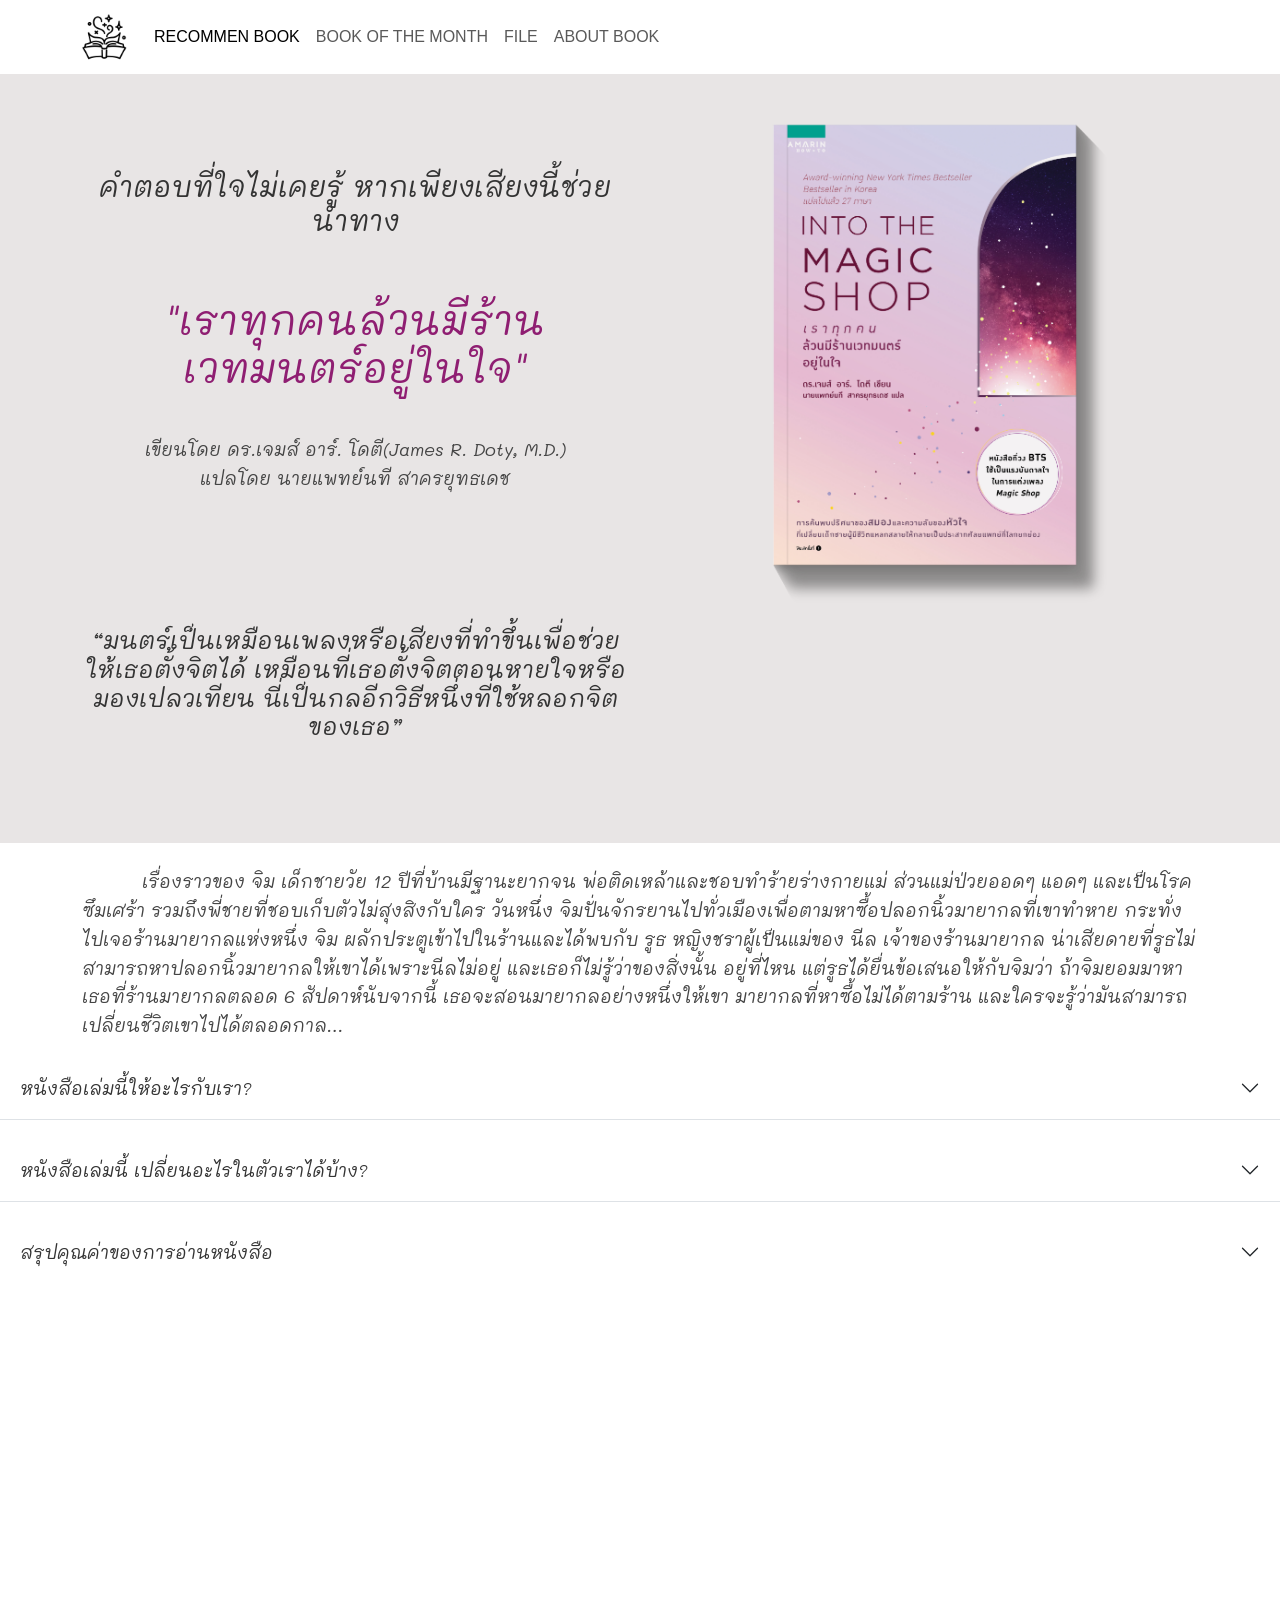
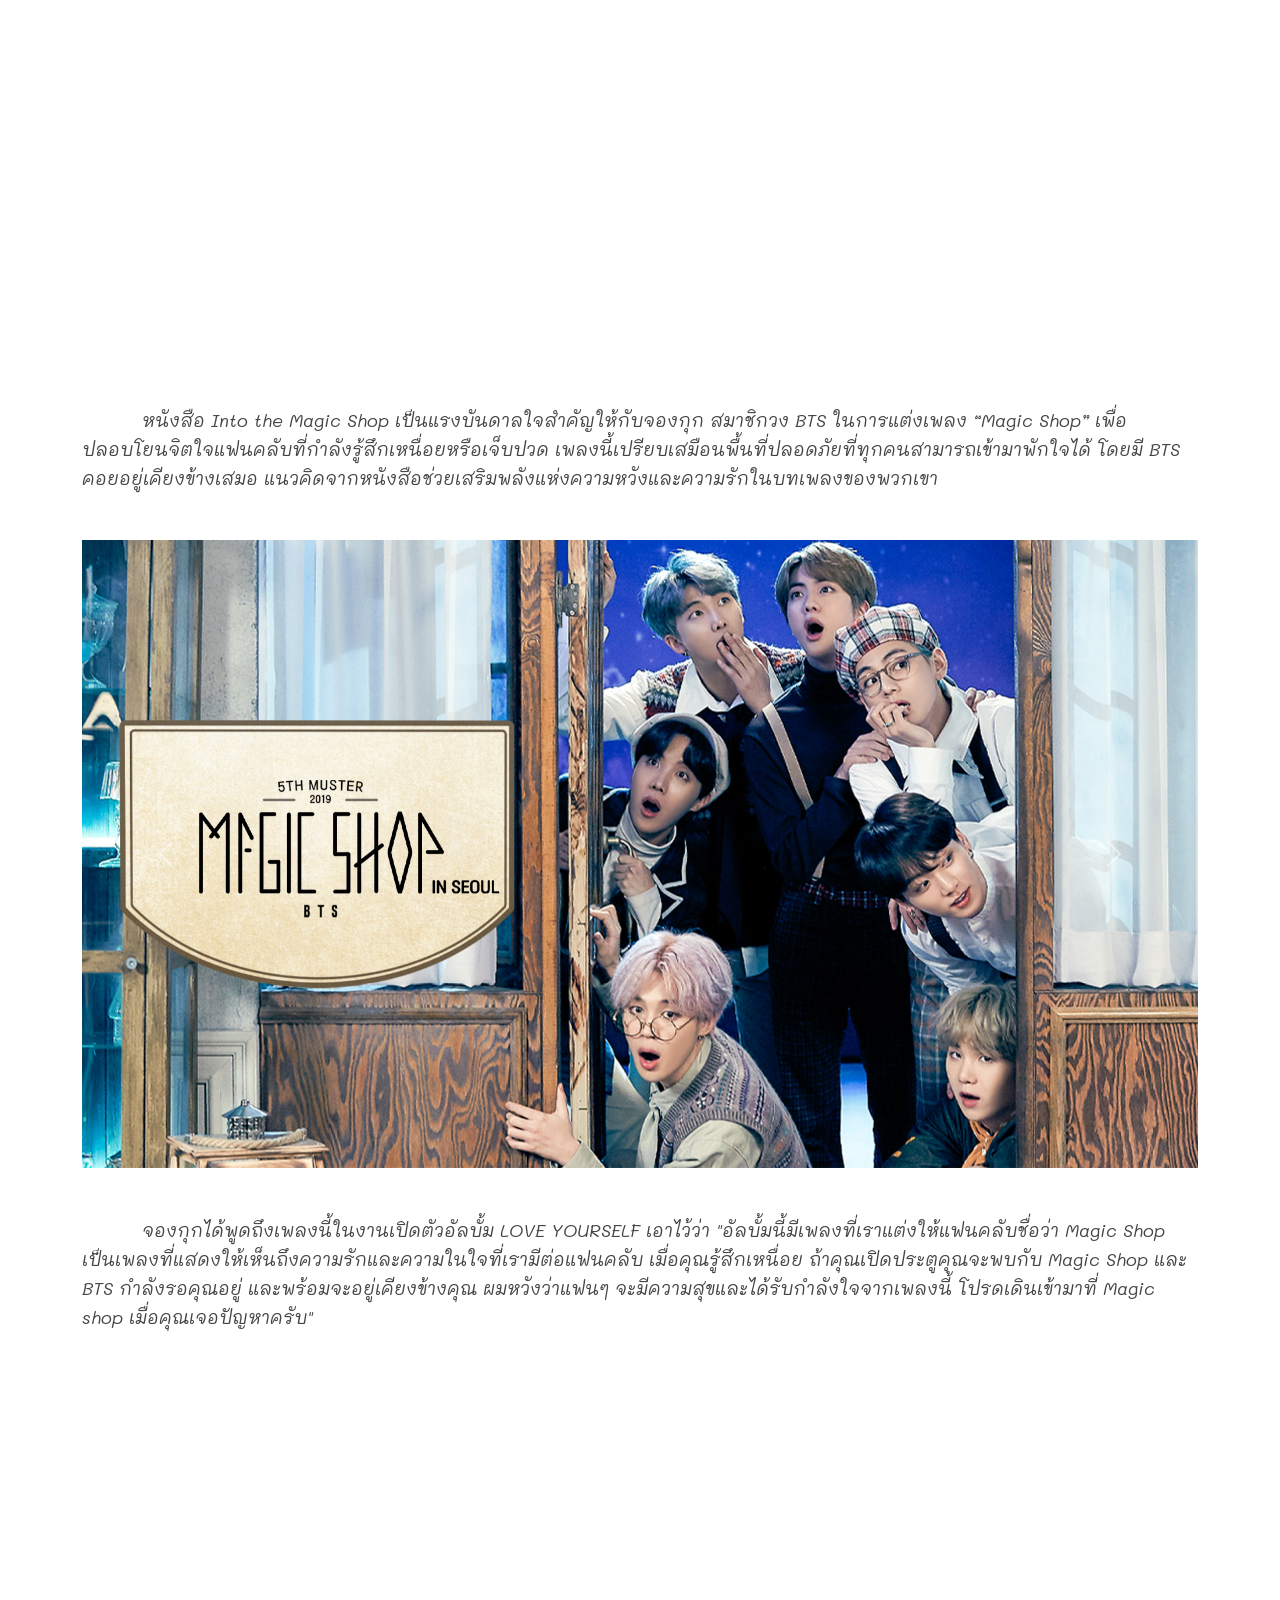
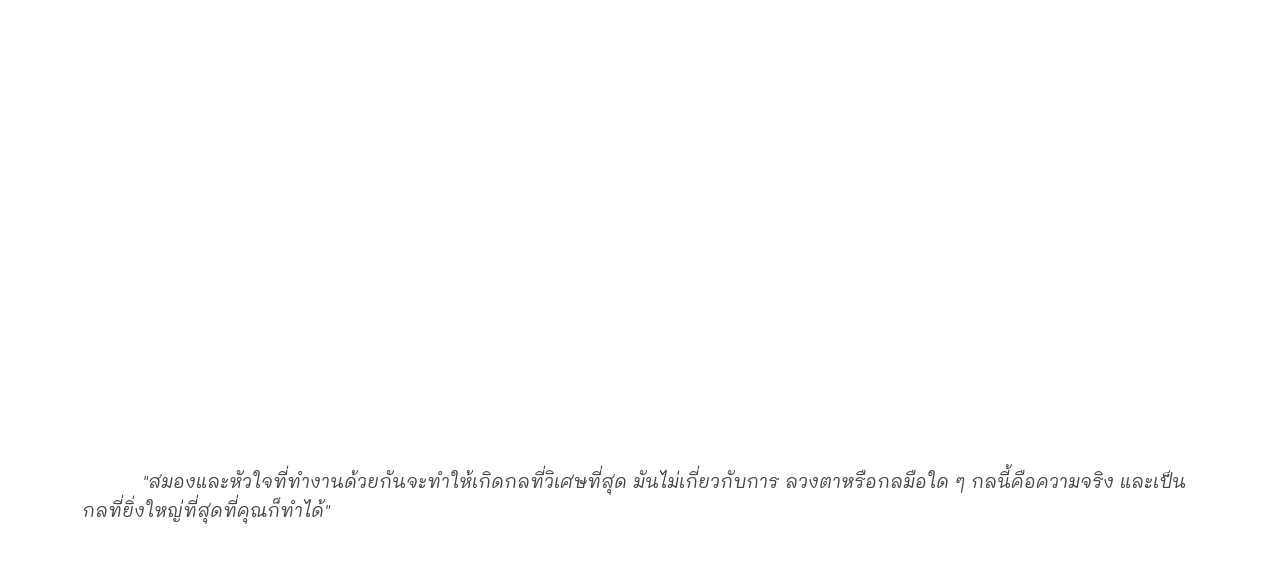
==== index.html @ fe354b92 "Add files via upload" ====
<!doctype html>
<html lang="en">

<head>
    <meta charset="utf-8">
    <meta name="viewport" content="width=device-width, initial-scale=1">
    <title>INTO THE MAGIG SHOP ฮีลใจไปกับร้านเวทมนต์ภายในใจของเราเอง !! </title>
    <meta name="keywords" content="หนังสือพัฒนาตนเอง,ฮีลใจ,พัฒนาบุคลิกภาพ">
    <meta name="description" content="“ถ้าชีวิตมันเบลอ ลองเปิดเล่มนี้ดู”
ที่นี่ไม่ใช่แค่เว็บรีวิวหนังสือ—แต่คือพื้นที่ปลุกพลังใจสำหรับคนเจนซีที่อยากเข้าใจตัวเองมากขึ้น 
หนังสืออย่าง Into the Magic Shop ไม่ได้แค่เล่าเรื่อง แต่สอนให้เรารู้จักเวทมนตร์ที่ซ่อนอยู่ในใจตัวเอง ถ้าคุณเคยรู้สึกหลงทาง เหนื่อย หรือไม่แน่ใจว่าควรไปต่อยังไง 
หนังสือพวกนี้จะเป็นเหมือนเพื่อนที่พูดกับคุณตรงๆ แบบไม่ตัดสิน">
    <link href="https://cdn.jsdelivr.net/npm/bootstrap@5.3.8/dist/css/bootstrap.min.css" rel="stylesheet"
        integrity="sha384-sRIl4kxILFvY47J16cr9ZwB07vP4J8+LH7qKQnuqkuIAvNWLzeN8tE5YBujZqJLB" crossorigin="anonymous">
    <link rel="stylesheet" href="css/stylebook.css">
    <link rel="stylesheet" href="https://michalsnik.github.io/aos/">
    <link
        href="https://fonts.googleapis.com/css2?family=Prompt:ital,wght@0,100;0,200;0,300;0,400;0,500;0,600;0,700;0,800;0,900;1,100;1,200;1,300;1,400;1,500;1,600;1,700;1,800;1,900&display=swap"
        rel="stylesheet">
    <link
        href="https://fonts.googleapis.com/css2?family=Mali:ital,wght@0,200;0,300;0,400;0,500;0,600;0,700;1,200;1,300;1,400;1,500;1,600;1,700&family=Prompt:ital,wght@0,100;0,200;0,300;0,400;0,500;0,600;0,700;0,800;0,900;1,100;1,200;1,300;1,400;1,500;1,600;1,700;1,800;1,900&display=swap"
        rel="stylesheet">




</head>

<body>

    <!-- กล่องใบที่1 -->
    <header>
        <nav class="navbar navbar-expand-lg ">
            <div class="container">

                <a class="navbar-brand" href="#"><img src="images/spell-book.png" alt="ภาพโลโก้" width="48px"></a>
                <button class="navbar-toggler" type="button" data-bs-toggle="collapse"
                    data-bs-target="#navbarSupportedContent" aria-controls="navbarSupportedContent"
                    aria-expanded="false" aria-label="Toggle navigation">
                    <span class="navbar-toggler-icon"></span>
                </button>
                <div class="collapse navbar-collapse" id="navbarSupportedContent">
                    <ul class="navbar-nav me-auto mb-2 mb-lg-0">
                        <li class="nav-item">
                            <a class="nav-link active" aria-current="page" href=" #link "> RECOMMEN BOOK
                            </a>
                        </li>
                        <li class="nav-item">
                            <a class="nav-link" href="   " target="_blank">BOOK OF THE MONTH</a>
                        </li>
                        <li class="nav-item">
                            <a class="nav-link" href="document/PREREAD_Warm Green Tea.pdf" target="_blank">FILE</a>
                        </li>
                         <li class="nav-item">
                            <a class="nav-link" href="document/PREREAD_Warm Green Tea.pdf" target="_blank">ABOUT BOOK</a>
                        </li>



                    </ul>

                </div>


            </div>
        </nav>

    </header>





    <!-- กล่องใบที่ 2 -->
    <section class="bg mb-4 ">
        <div class="bg-soft-gray">
            <div class="container  ">
                <div class="row ">


                    <div class="col-md-6 col-12 order-2 order-md-1 order-xl-1 my-5   text-center-div ">
                        <div class="center-text-block">
                            <h3 class="mt-5">คำตอบที่ใจไม่เคยรู้ หากเพียงเสียงนี้ช่วยนำทาง</h3>
                            <br>
                            <h1 class="bg-purple-dark">"เราทุกคนล้วนมีร้านเวทมนตร์อยู่ในใจ"</h1>
                            <br>
                            <p> เขียนโดย ดร.เจมส์ อาร์. โดตี(James R. Doty, M.D.) <br>
                                แปลโดย นายแพทย์นที สาครยุทธเดช
                                <br>
                                <br>
                                <br>
                                <br>
                                <br>

                            <h4>“มนตร์เป็นเหมือนเพลงหรือเสียงที่ทำขึ้นเพื่อช่วยให้เธอตั้งจิตได้
                                เหมือนที่เธอตั้งจิตตอนหายใจหรือมองเปลวเทียน นี่เป็นกลอีกวิธีหนึ่งที่ใช้หลอกจิตของเธอ”
                            </h4>
                            <br>
                            </p>
                        </div>
                    </div>

                    <div class="col-md-6 col-12 order-1 order-md-2 order-xl-2 col-lg-6 px-0 bg-dark-green">
                        <img src="images/11.png" alt="ภาพประกอบ" class="img-fluid " data-aos="flip-right" alt="book">
                    </div>
                </div>
            </div>
        </div>
    </section>
    </div>


    <!-- กล่องใบที่ 3 -->

    <div class="container  indent-first-line  ">
        <p>เรื่องราวของ จิม เด็กชายวัย 12 ปีที่บ้านมีฐานะยากจน พ่อติดเหล้าและชอบทำร้ายร่างกายแม่ ส่วนแม่ป่วยออดๆ แอดๆ
            และเป็นโรคซึมเศร้า รวมถึงพี่ชายที่ชอบเก็บตัวไม่สุงสิงกับใคร วันหนึ่ง
            จิมปั่นจักรยานไปทั่วเมืองเพื่อตามหาซื้อปลอกนิ้วมายากลที่เขาทำหาย
            กระทั่งไปเจอร้านมายากลแห่งหนึ่ง

            จิม ผลักประตูเข้าไปในร้านและได้พบกับ รูธ หญิงชราผู้เป็นแม่ของ นีล เจ้าของร้านมายากล
            น่าเสียดายที่รูธไม่สามารถหาปลอกนิ้วมายากลให้เขาได้เพราะนีลไม่อยู่ และเธอก็ไม่รู้ว่าของสิ่งนั้น
            อยู่ที่ไหน

            แต่รูธได้ยื่นข้อเสนอให้กับจิมว่า ถ้าจิมยอมมาหาเธอที่ร้านมายากลตลอด 6 สัปดาห์นับจากนี้
            เธอจะสอนมายากลอย่างหนึ่งให้เขา มายากลที่หาซื้อไม่ได้ตามร้าน
            และใครจะรู้ว่ามันสามารถเปลี่ยนชีวิตเขาไปได้ตลอดกาล…
        </p>

    </div>

    <div class="accordion accordion-flush" id="accordionFlushExample">
        <div class="accordion-item my-3">
            <h2 class="accordion-header">
                <button class="accordion-button collapsed mali-text" type="button" data-bs-toggle="collapse"
                    data-bs-target="#flush-collapseOne" aria-expanded="false" aria-controls="flush-collapseOne">
                    หนังสือเล่มนี้ให้อะไรกับเรา?
                </button>
            </h2>
            <div id="flush-collapseOne" class="accordion-collapse collapse" data-bs-parent="#accordionFlushExample">
                <div class="accordion-body mali-text">หนังสือ Into the Magic Shop
                    มอบบทเรียนล้ำค่าเกี่ยวกับพลังของจิตใจและหัวใจในการเปลี่ยนแปลงชีวิตของเรา
                    ผู้เขียนถ่ายทอดเรื่องราวจริงจากวัยเด็กที่เต็มไปด้วยความยากลำบาก
                    และการพบกับหญิงชราผู้สอนเทคนิคการฝึกสมาธิ การตั้งเป้าหมาย และการใช้จินตนาการเพื่อสร้างชีวิตที่ดีขึ้น
                    หนังสือเล่มนี้จึงไม่ใช่แค่เรื่องราวส่วนตัว
                    แต่เป็นคู่มือแห่งการเยียวยาและการเติบโตที่ทุกคนสามารถนำไปใช้ได้



                </div>
            </div>
        </div>
        <div class="accordion-item my-3">
            <h1 class="accordion-header">
                <button class="accordion-button collapsed mali-text" type="button" data-bs-toggle="collapse"
                    data-bs-target="#flush-collapseTwo" aria-expanded="false" aria-controls="flush-collapseTwo">
                    หนังสือเล่มนี้ เปลี่ยนอะไรในตัวเราได้บ้าง?
                </button>
            </h1>
            <div id="flush-collapseTwo" class="accordion-collapse collapse" data-bs-parent="#accordionFlushExample">
                <div class="accordion-body mali-text">เมื่อเราอ่านหนังสือเล่มนี้ เราจะเริ่มมองเห็นความเป็นไปได้ใหม่ๆ
                    ในชีวิต
                    ไม่ว่าจะเป็นการเปลี่ยนมุมมองต่อความเจ็บปวด การกลับมาเชื่อมั่นในตัวเอง
                    หรือการเรียนรู้ว่าความเมตตาและความตั้งใจสามารถนำพาเราไปสู่ความสำเร็จได้จริง
                    หนังสือเล่มนี้ช่วยปลุกพลังภายในที่อาจหลับใหล และชี้ทางให้เรากลับมาเป็นผู้กำหนดชีวิตของตัวเองอีกครั้ง
                </div>
            </div>
        </div>
        <div class="accordion-item my-3">
            <h1 class="accordion-header">
                <button class="accordion-button collapsed mali-text" type="button" data-bs-toggle="collapse"
                    data-bs-target="#flush-collapseThree" aria-expanded="false" aria-controls="flush-collapseThree">
                    สรุปคุณค่าของการอ่านหนังสือ
                </button>
            </h1>
            <div id="flush-collapseThree" class="accordion-collapse collapse" data-bs-parent="#accordionFlushExample">
                <div class="accordion-body mali-text">
                    คุณค่าของการอ่านหนังสือเล่มนี้อยู่ที่การผสมผสานระหว่างแรงบันดาลใจและแนวทางปฏิบัติอย่างเป็นรูปธรรม
                    มันไม่เพียงแต่ทำให้เรารู้สึกดี แต่ยังให้เครื่องมือในการเปลี่ยนแปลงชีวิตอย่างแท้จริง Into the Magic
                    Shop จึงเป็นหนังสือที่สอนให้เราใช้หัวใจนำทางสมอง เพื่อสร้างชีวิตที่มีความหมายและเปี่ยมด้วยความเมตตา
                </div>
            </div>
        </div>
    </div>


    <div class="container my-5">
        <div style="left: 0; width: 100%; height: 0; position: relative; padding-bottom: 56.25%;"><iframe
                src="https://www.youtube.com/embed/2040dHr4lNo?rel=0"
                style="top: 0; left: 0; width: 100%; height: 100%; position: absolute; border: 0;" allowfullscreen
                scrolling="no"
                allow="accelerometer *; clipboard-write *; encrypted-media *; gyroscope *; picture-in-picture *; web-share *;"
                referrerpolicy="strict-origin"></iframe></div>
    </div>

    <div class="container  indent-first-line my-3  ">
        <p>หนังสือ Into the Magic Shop เป็นแรงบันดาลใจสำคัญให้กับจองกุก สมาชิกวง BTS ในการแต่งเพลง “Magic Shop”
            เพื่อปลอบโยนจิตใจแฟนคลับที่กำลังรู้สึกเหนื่อยหรือเจ็บปวด
            เพลงนี้เปรียบเสมือนพื้นที่ปลอดภัยที่ทุกคนสามารถเข้ามาพักใจได้ โดยมี BTS คอยอยู่เคียงข้างเสมอ
            แนวคิดจากหนังสือช่วยเสริมพลังแห่งความหวังและความรักในบทเพลงของพวกเขา

        </p>

    </div>
    <div class="container my-5 ">
        <div id="carouselExample" class="carousel slide">
            <div class="carousel-inner">
                <div class="carousel-item active">
                    <img src="images/111.jpg" class="d-block w-100" alt="...">
                </div>
                <div class="carousel-item">
                    <img src="images/22.jpg" class="d-block w-100" alt="...">
                </div>
                <div class="carousel-item">
                    <img src="images/33.jpg_large" class="d-block w-100" alt="...">
                </div>
            </div>
            <button class="carousel-control-prev" type="button" data-bs-target="#carouselExample" data-bs-slide="prev">
                <span class="carousel-control-prev-icon" aria-hidden="true"></span>
                <span class="visually-hidden">Previous</span>
            </button>
            <button class="carousel-control-next" type="button" data-bs-target="#carouselExample" data-bs-slide="next">
                <span class="carousel-control-next-icon" aria-hidden="true"></span>
                <span class="visually-hidden">Next</span>
            </button>
        </div>
    </div>

    <div class="container  indent-first-line my-3 mali-text ">
        <p>จองกุกได้พูดถึงเพลงนี้ในงานเปิดตัวอัลบั้ม LOVE YOURSELF เอาไว้ว่า
            "อัลบั้มนี้มีเพลงที่เราแต่งให้แฟนคลับชื่อว่า Magic Shop
            เป็นเพลงที่แสดงให้เห็นถึงความรักและความในใจที่เรามีต่อแฟนคลับ เมื่อคุณรู้สึกเหนื่อย
            ถ้าคุณเปิดประตูคุณจะพบกับ Magic Shop และ BTS กำลังรอคุณอยู่ และพร้อมจะอยู่เคียงข้างคุณ ผมหวังว่าแฟนๆ
            จะมีความสุขและได้รับกำลังใจจากเพลงนี้ โปรดเดินเข้ามาที่ Magic shop เมื่อคุณเจอปัญหาครับ"
        </p>
        <br>
       

    </div>

    <div class="container">
        <div style="left: 0; width: 100%; height: 0; position: relative; padding-bottom: 56.25%;"><iframe
                src="https://www.youtube.com/embed/7OOj3KeGdUA?rel=0"
                style="top: 0; left: 0; width: 100%; height: 100%; position: absolute; border: 0;" allowfullscreen
                scrolling="no"
                allow="accelerometer *; clipboard-write *; encrypted-media *; gyroscope *; picture-in-picture *; web-share *;"
                referrerpolicy="strict-origin"></iframe></div>

    </div>

    <div class="container  indent-first-line my-3 mali-text ">
       <br>
        <p>"สมองและหัวใจที่ทำงานด้วยกันจะทำให้เกิดกลที่วิเศษที่สุด มันไม่เกี่ยวกับการ ลวงตาหรือกลมือใด ๆ กลนี้คือความจริง และเป็นกลที่ยิ่งใหญ่ที่สุดที่คุณก็ทำได้"
        </p>
        <br>
       

    </div>












    <script src="https://cdn.jsdelivr.net/npm/bootstrap@5.3.8/dist/js/bootstrap.bundle.min.js"
        integrity="sha384-FKyoEForCGlyvwx9Hj09JcYn3nv7wiPVlz7YYwJrWVcXK/BmnVDxM+D2scQbITxI"
        crossorigin="anonymous"></script>
</body>

</html>
---- css/stylebook.css ----
Css
/* div{
        border : 2px solid purple

    }   */

.bg-soft-gray {
  background-color: #d4d2d2;
  /* สีเทาอ่อน */
}

body {
  font-family: 'Kanit', sans-serif;
  font-weight: 300;
}

.bg-dark-green {
  color: #436814;
  /* ตัวอักษรสีน้ำเงินแบบสดใส */
}

.indent-first-line {
  text-indent: 60px;
  /* เยื้องบรรทัดแรก 30 พิกเซล */
}


.text-center-div {
  text-align: center;
  /* จัดตัวอักษรให้อยู่ตรงกลางแนวนอน */
  display: flex;
  /* ใช้ flexbox เพื่อจัดแนวเนื้อหา */
  flex-direction: column;
  justify-content: center;
  /* จัดให้อยู่กลางแนวตั้ง (ถ้าความสูงกำหนดไว้) */
  align-items: center;
  /* จัดให้อยู่กลางแนวนอน */
}

.bg-purple-dark {
  color: #8f1e72;
  /* เหลืองคับพี่ */
}

.bg-soft-gray {
  background-color: #e8e5e5;
  /* สีเทาอ่อน */
}

h1,
h2,
h3,
h4,
h5,
h6 {
  font-family: 'Mali', sans-serif;
  font-style: italic;
  font-weight: 400;
  color: #333;
  /* สีตัวอักษรสามารถปรับได้ตามธีม */
  margin: 0.5em 0;
}

p {
  font-family: 'Mali', sans-serif;
  font-style: italic;
  font-weight: 400;
  font-size: 18px;
  line-height: 1.6;
  color: #444;
  margin-bottom: 1em;
}

 .mali-text {
      font-family: 'Mali', sans-serif;
      font-style: italic;
      font-weight: 400;
      font-size: 18px;
      line-height: 1.6;
      color: #333;
    }
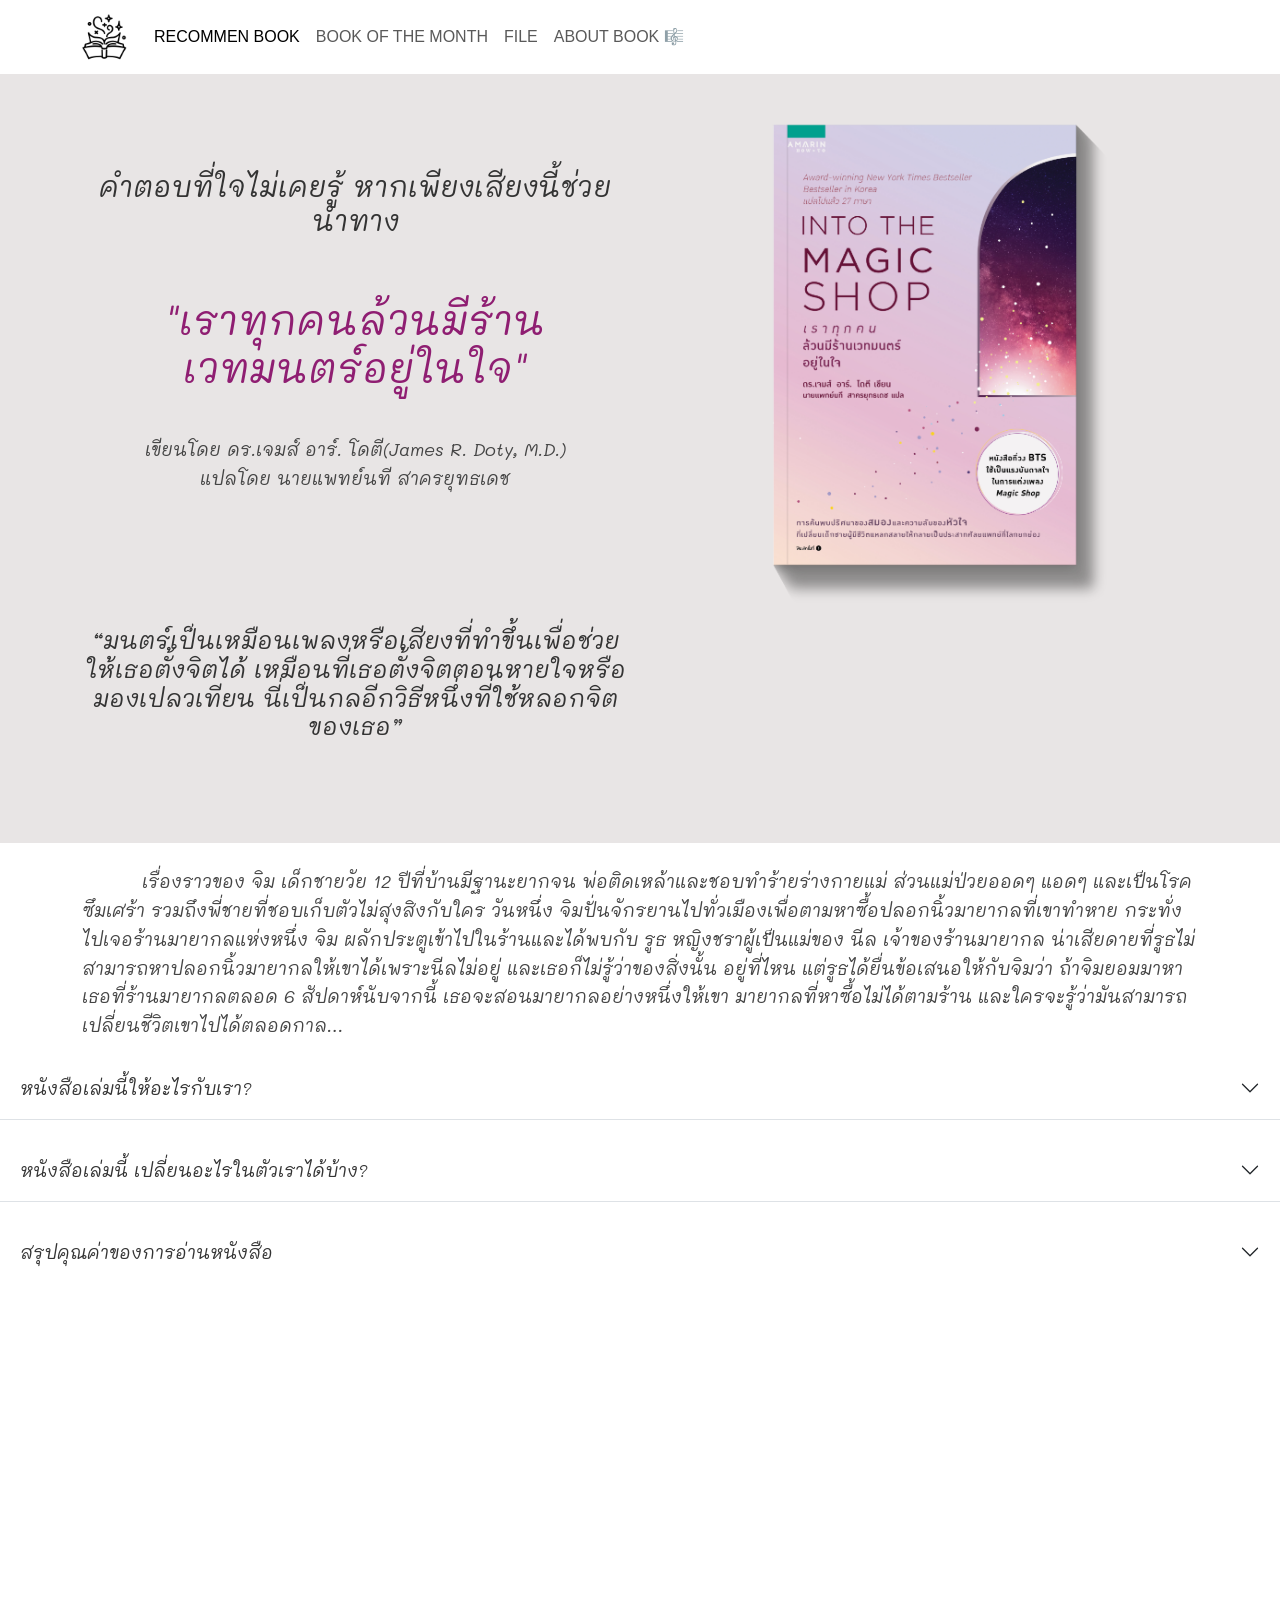
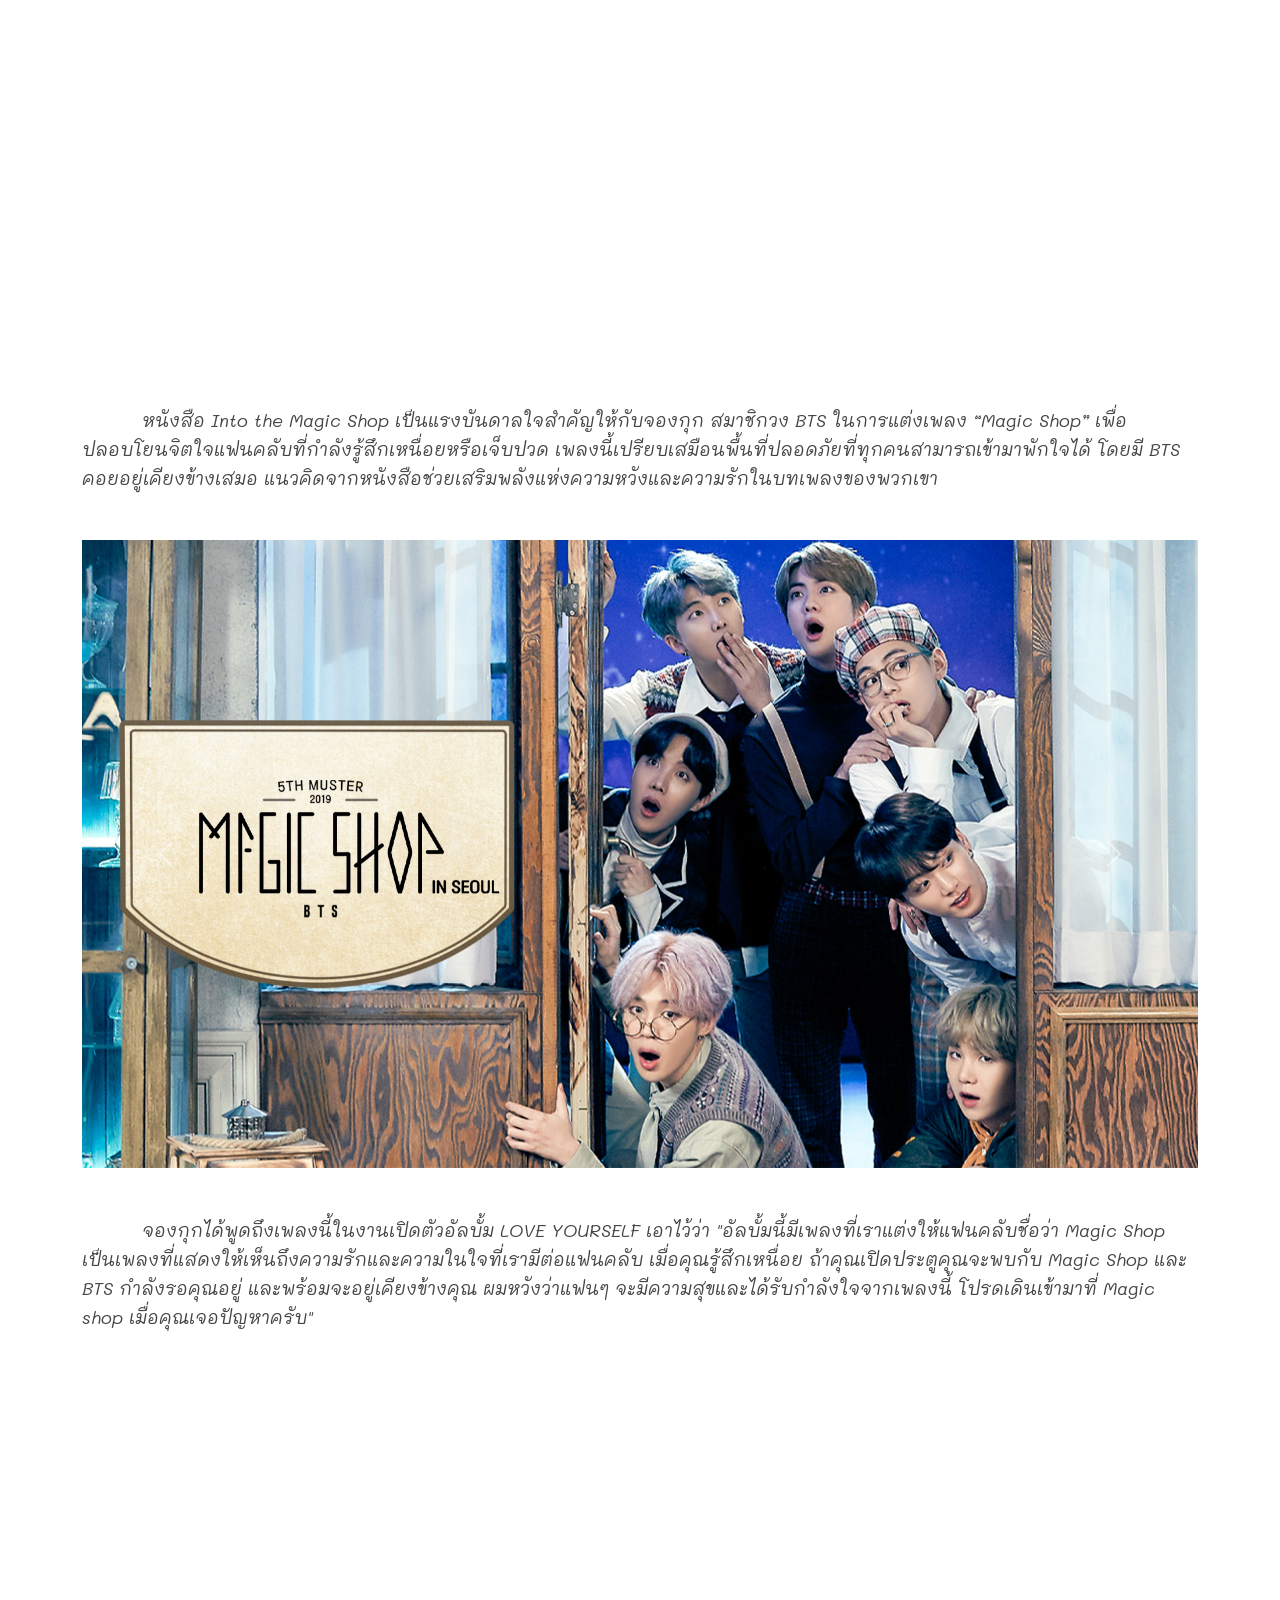
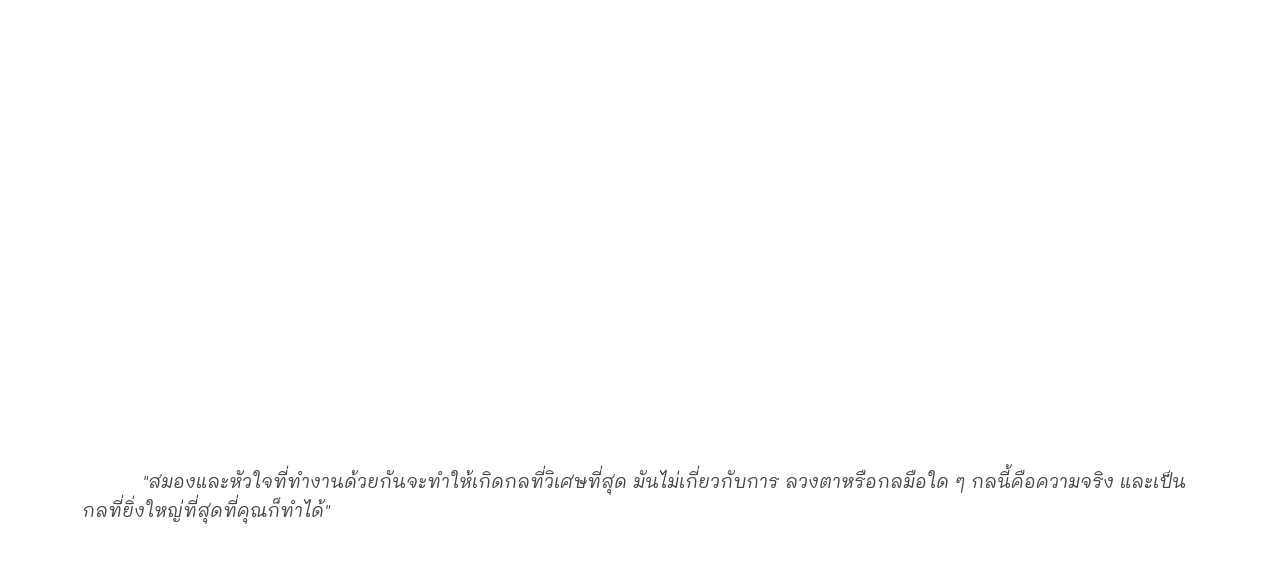
==== commit d786c51b: "Add files via upload" ====
--- a/index.html
+++ b/index.html
@@ -49,10 +49,10 @@
                             <a class="nav-link" href="   " target="_blank">BOOK OF THE MONTH</a>
                         </li>
                         <li class="nav-item">
-                            <a class="nav-link" href="document/PREREAD_Warm Green Tea.pdf" target="_blank">FILE</a>
+                            <a class="nav-link" href="document/PREREAD_Warm Green Tea.pdf" target="_blank">FILE </a>
                         </li>
                          <li class="nav-item">
-                            <a class="nav-link" href="document/PREREAD_Warm Green Tea.pdf" target="_blank">ABOUT BOOK</a>
+                            <a class="nav-link" href="document/PREREAD_Warm Green Tea.pdf" target="_blank">ABOUT BOOK 🎼</a>
                         </li>
 
 
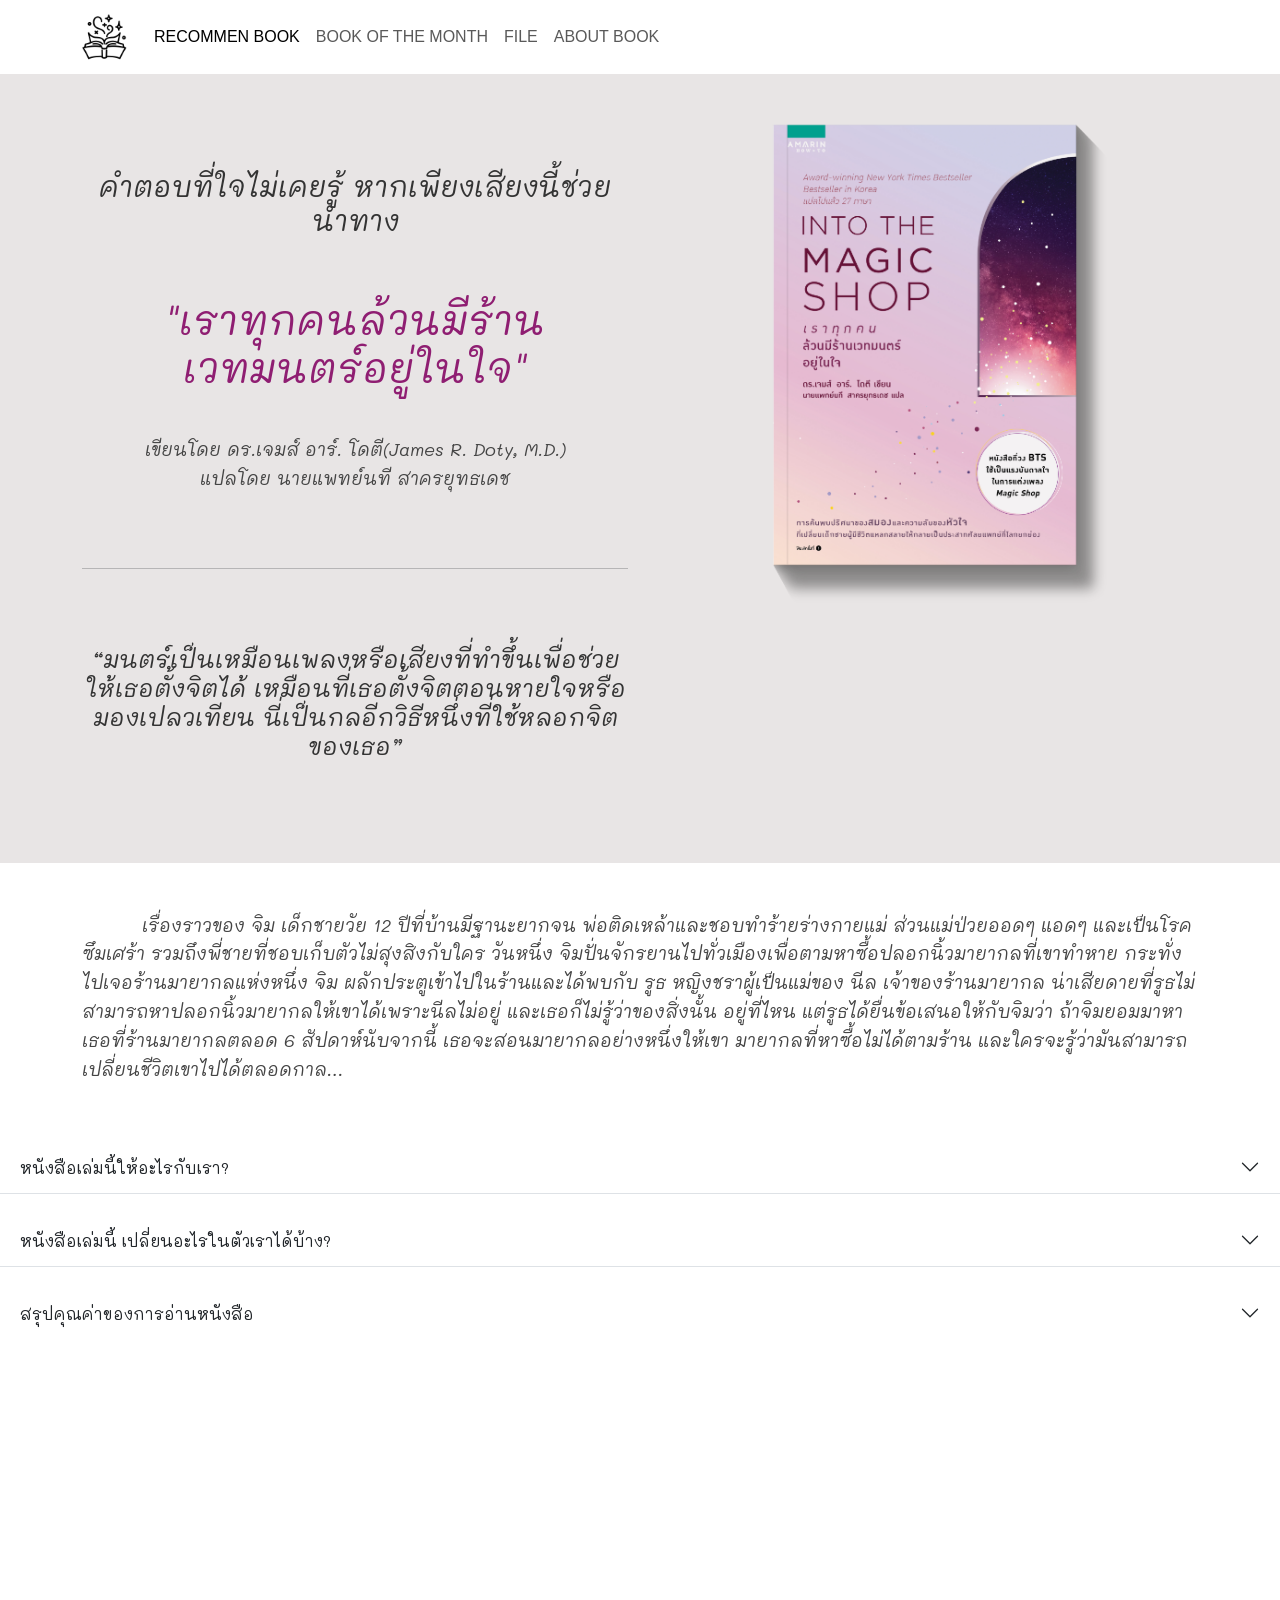
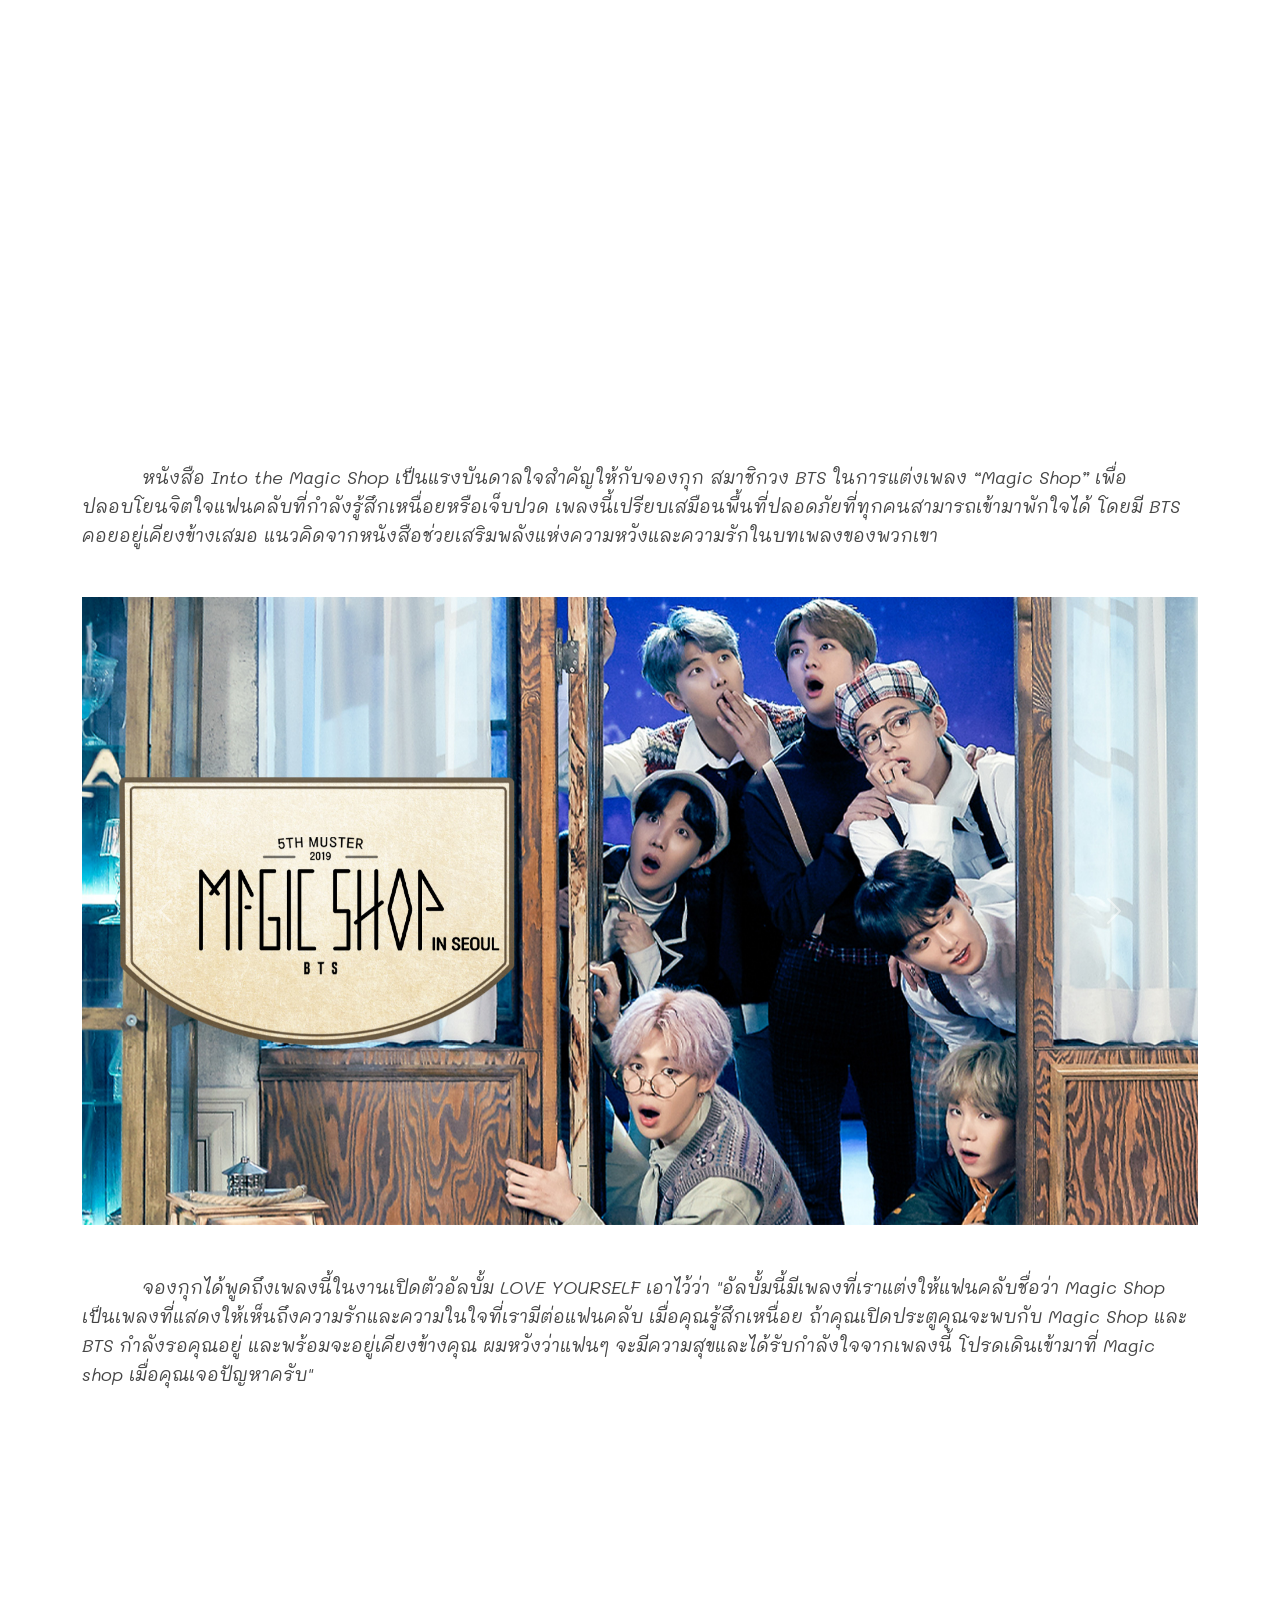
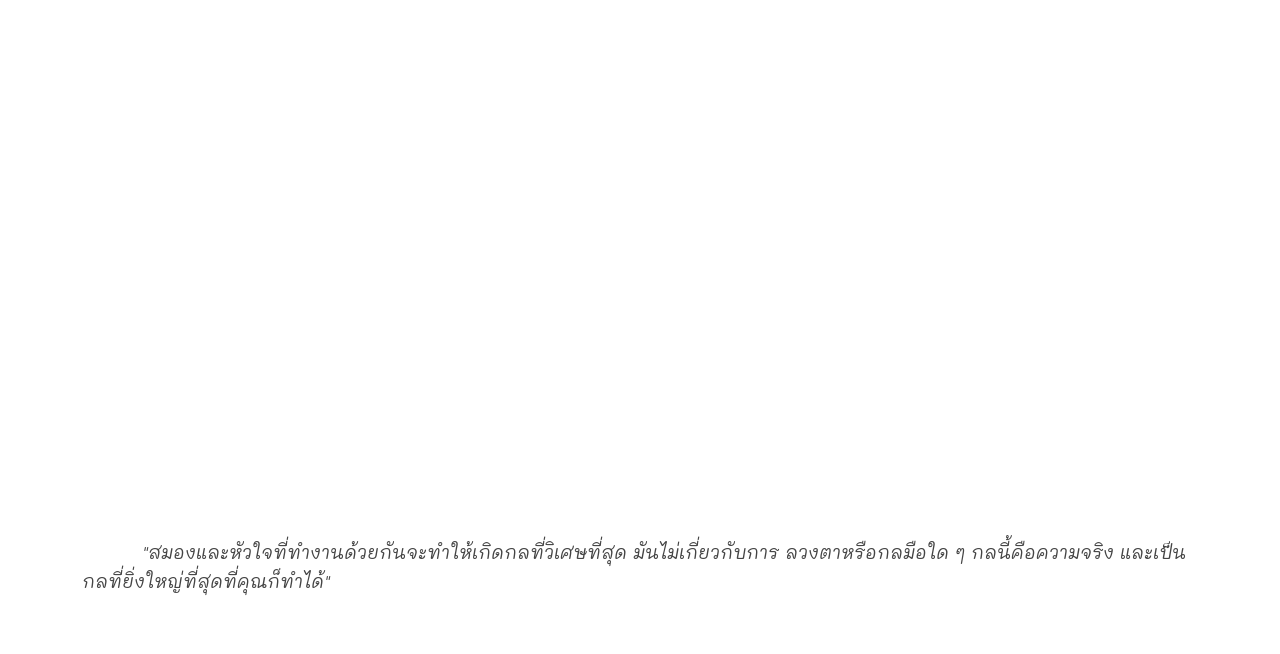
==== commit 6f59304e: "v2" ====
--- a/index.html
+++ b/index.html
@@ -51,8 +51,9 @@
                         <li class="nav-item">
                             <a class="nav-link" href="document/PREREAD_Warm Green Tea.pdf" target="_blank">FILE </a>
                         </li>
-                         <li class="nav-item">
-                            <a class="nav-link" href="document/PREREAD_Warm Green Tea.pdf" target="_blank">ABOUT BOOK 🎼</a>
+                        <li class="nav-item">
+                            <a class="nav-link" href="document/PREREAD_Warm Green Tea.pdf" target="_blank">ABOUT BOOK
+                                </a>
                         </li>
 
 
@@ -89,6 +90,7 @@
                                 <br>
                                 <br>
                                 <br>
+                                <hr>
                                 <br>
                                 <br>
 
@@ -109,10 +111,11 @@
     </section>
     </div>
 
+    <br>
 
     <!-- กล่องใบที่ 3 -->
 
-    <div class="container  indent-first-line  ">
+    <div class="container  indent-first-line Itim-text ">
         <p>เรื่องราวของ จิม เด็กชายวัย 12 ปีที่บ้านมีฐานะยากจน พ่อติดเหล้าและชอบทำร้ายร่างกายแม่ ส่วนแม่ป่วยออดๆ แอดๆ
             และเป็นโรคซึมเศร้า รวมถึงพี่ชายที่ชอบเก็บตัวไม่สุงสิงกับใคร วันหนึ่ง
             จิมปั่นจักรยานไปทั่วเมืองเพื่อตามหาซื้อปลอกนิ้วมายากลที่เขาทำหาย
@@ -129,16 +132,19 @@
 
     </div>
 
+    <br>
+    
+
     <div class="accordion accordion-flush" id="accordionFlushExample">
         <div class="accordion-item my-3">
             <h2 class="accordion-header">
-                <button class="accordion-button collapsed mali-text" type="button" data-bs-toggle="collapse"
+                <button class="accordion-button collapsed Itim-text" type="button" data-bs-toggle="collapse"
                     data-bs-target="#flush-collapseOne" aria-expanded="false" aria-controls="flush-collapseOne">
                     หนังสือเล่มนี้ให้อะไรกับเรา?
                 </button>
             </h2>
             <div id="flush-collapseOne" class="accordion-collapse collapse" data-bs-parent="#accordionFlushExample">
-                <div class="accordion-body mali-text">หนังสือ Into the Magic Shop
+                <div class="accordion-body Itim-text">หนังสือ Into the Magic Shop
                     มอบบทเรียนล้ำค่าเกี่ยวกับพลังของจิตใจและหัวใจในการเปลี่ยนแปลงชีวิตของเรา
                     ผู้เขียนถ่ายทอดเรื่องราวจริงจากวัยเด็กที่เต็มไปด้วยความยากลำบาก
                     และการพบกับหญิงชราผู้สอนเทคนิคการฝึกสมาธิ การตั้งเป้าหมาย และการใช้จินตนาการเพื่อสร้างชีวิตที่ดีขึ้น
@@ -152,13 +158,13 @@
         </div>
         <div class="accordion-item my-3">
             <h1 class="accordion-header">
-                <button class="accordion-button collapsed mali-text" type="button" data-bs-toggle="collapse"
+                <button class="accordion-button collapsed Itim-text" type="button" data-bs-toggle="collapse"
                     data-bs-target="#flush-collapseTwo" aria-expanded="false" aria-controls="flush-collapseTwo">
                     หนังสือเล่มนี้ เปลี่ยนอะไรในตัวเราได้บ้าง?
                 </button>
             </h1>
             <div id="flush-collapseTwo" class="accordion-collapse collapse" data-bs-parent="#accordionFlushExample">
-                <div class="accordion-body mali-text">เมื่อเราอ่านหนังสือเล่มนี้ เราจะเริ่มมองเห็นความเป็นไปได้ใหม่ๆ
+                <div class="accordion-body Itim-text">เมื่อเราอ่านหนังสือเล่มนี้ เราจะเริ่มมองเห็นความเป็นไปได้ใหม่ๆ
                     ในชีวิต
                     ไม่ว่าจะเป็นการเปลี่ยนมุมมองต่อความเจ็บปวด การกลับมาเชื่อมั่นในตัวเอง
                     หรือการเรียนรู้ว่าความเมตตาและความตั้งใจสามารถนำพาเราไปสู่ความสำเร็จได้จริง
@@ -168,13 +174,13 @@
         </div>
         <div class="accordion-item my-3">
             <h1 class="accordion-header">
-                <button class="accordion-button collapsed mali-text" type="button" data-bs-toggle="collapse"
+                <button class="accordion-button collapsed Itim-text" type="button" data-bs-toggle="collapse"
                     data-bs-target="#flush-collapseThree" aria-expanded="false" aria-controls="flush-collapseThree">
                     สรุปคุณค่าของการอ่านหนังสือ
                 </button>
             </h1>
             <div id="flush-collapseThree" class="accordion-collapse collapse" data-bs-parent="#accordionFlushExample">
-                <div class="accordion-body mali-text">
+                <div class="accordion-body Itim-text">
                     คุณค่าของการอ่านหนังสือเล่มนี้อยู่ที่การผสมผสานระหว่างแรงบันดาลใจและแนวทางปฏิบัติอย่างเป็นรูปธรรม
                     มันไม่เพียงแต่ทำให้เรารู้สึกดี แต่ยังให้เครื่องมือในการเปลี่ยนแปลงชีวิตอย่างแท้จริง Into the Magic
                     Shop จึงเป็นหนังสือที่สอนให้เราใช้หัวใจนำทางสมอง เพื่อสร้างชีวิตที่มีความหมายและเปี่ยมด้วยความเมตตา
@@ -193,7 +199,7 @@
                 referrerpolicy="strict-origin"></iframe></div>
     </div>
 
-    <div class="container  indent-first-line my-3  ">
+    <div class="container  indent-first-line my-3 Itim-text ">
         <p>หนังสือ Into the Magic Shop เป็นแรงบันดาลใจสำคัญให้กับจองกุก สมาชิกวง BTS ในการแต่งเพลง “Magic Shop”
             เพื่อปลอบโยนจิตใจแฟนคลับที่กำลังรู้สึกเหนื่อยหรือเจ็บปวด
             เพลงนี้เปรียบเสมือนพื้นที่ปลอดภัยที่ทุกคนสามารถเข้ามาพักใจได้ โดยมี BTS คอยอยู่เคียงข้างเสมอ
@@ -209,10 +215,10 @@
                     <img src="images/111.jpg" class="d-block w-100" alt="...">
                 </div>
                 <div class="carousel-item">
-                    <img src="images/22.jpg" class="d-block w-100" alt="...">
+                    <img src="images/222.jpg" class="d-block w-100" alt="...">
                 </div>
                 <div class="carousel-item">
-                    <img src="images/33.jpg_large" class="d-block w-100" alt="...">
+                    <img src="images/333.jpg" class="d-block w-100" alt="...">
                 </div>
             </div>
             <button class="carousel-control-prev" type="button" data-bs-target="#carouselExample" data-bs-slide="prev">
@@ -226,7 +232,7 @@
         </div>
     </div>
 
-    <div class="container  indent-first-line my-3 mali-text ">
+    <div class="container  indent-first-line my-3 Itim-text ">
         <p>จองกุกได้พูดถึงเพลงนี้ในงานเปิดตัวอัลบั้ม LOVE YOURSELF เอาไว้ว่า
             "อัลบั้มนี้มีเพลงที่เราแต่งให้แฟนคลับชื่อว่า Magic Shop
             เป็นเพลงที่แสดงให้เห็นถึงความรักและความในใจที่เรามีต่อแฟนคลับ เมื่อคุณรู้สึกเหนื่อย
@@ -234,7 +240,7 @@
             จะมีความสุขและได้รับกำลังใจจากเพลงนี้ โปรดเดินเข้ามาที่ Magic shop เมื่อคุณเจอปัญหาครับ"
         </p>
         <br>
-       
+
 
     </div>
 
@@ -248,12 +254,14 @@
 
     </div>
 
-    <div class="container  indent-first-line my-3 mali-text ">
-       <br>
-        <p>"สมองและหัวใจที่ทำงานด้วยกันจะทำให้เกิดกลที่วิเศษที่สุด มันไม่เกี่ยวกับการ ลวงตาหรือกลมือใด ๆ กลนี้คือความจริง และเป็นกลที่ยิ่งใหญ่ที่สุดที่คุณก็ทำได้"
-        </p>
-        <br>
-       
+    <div class="container  indent-first-line my-3 Itim-text ">
+        <br>
+        <br>
+        <p>"สมองและหัวใจที่ทำงานด้วยกันจะทำให้เกิดกลที่วิเศษที่สุด มันไม่เกี่ยวกับการ ลวงตาหรือกลมือใด ๆ
+            กลนี้คือความจริง และเป็นกลที่ยิ่งใหญ่ที่สุดที่คุณก็ทำได้"
+        </p>
+        <br>
+
 
     </div>
 
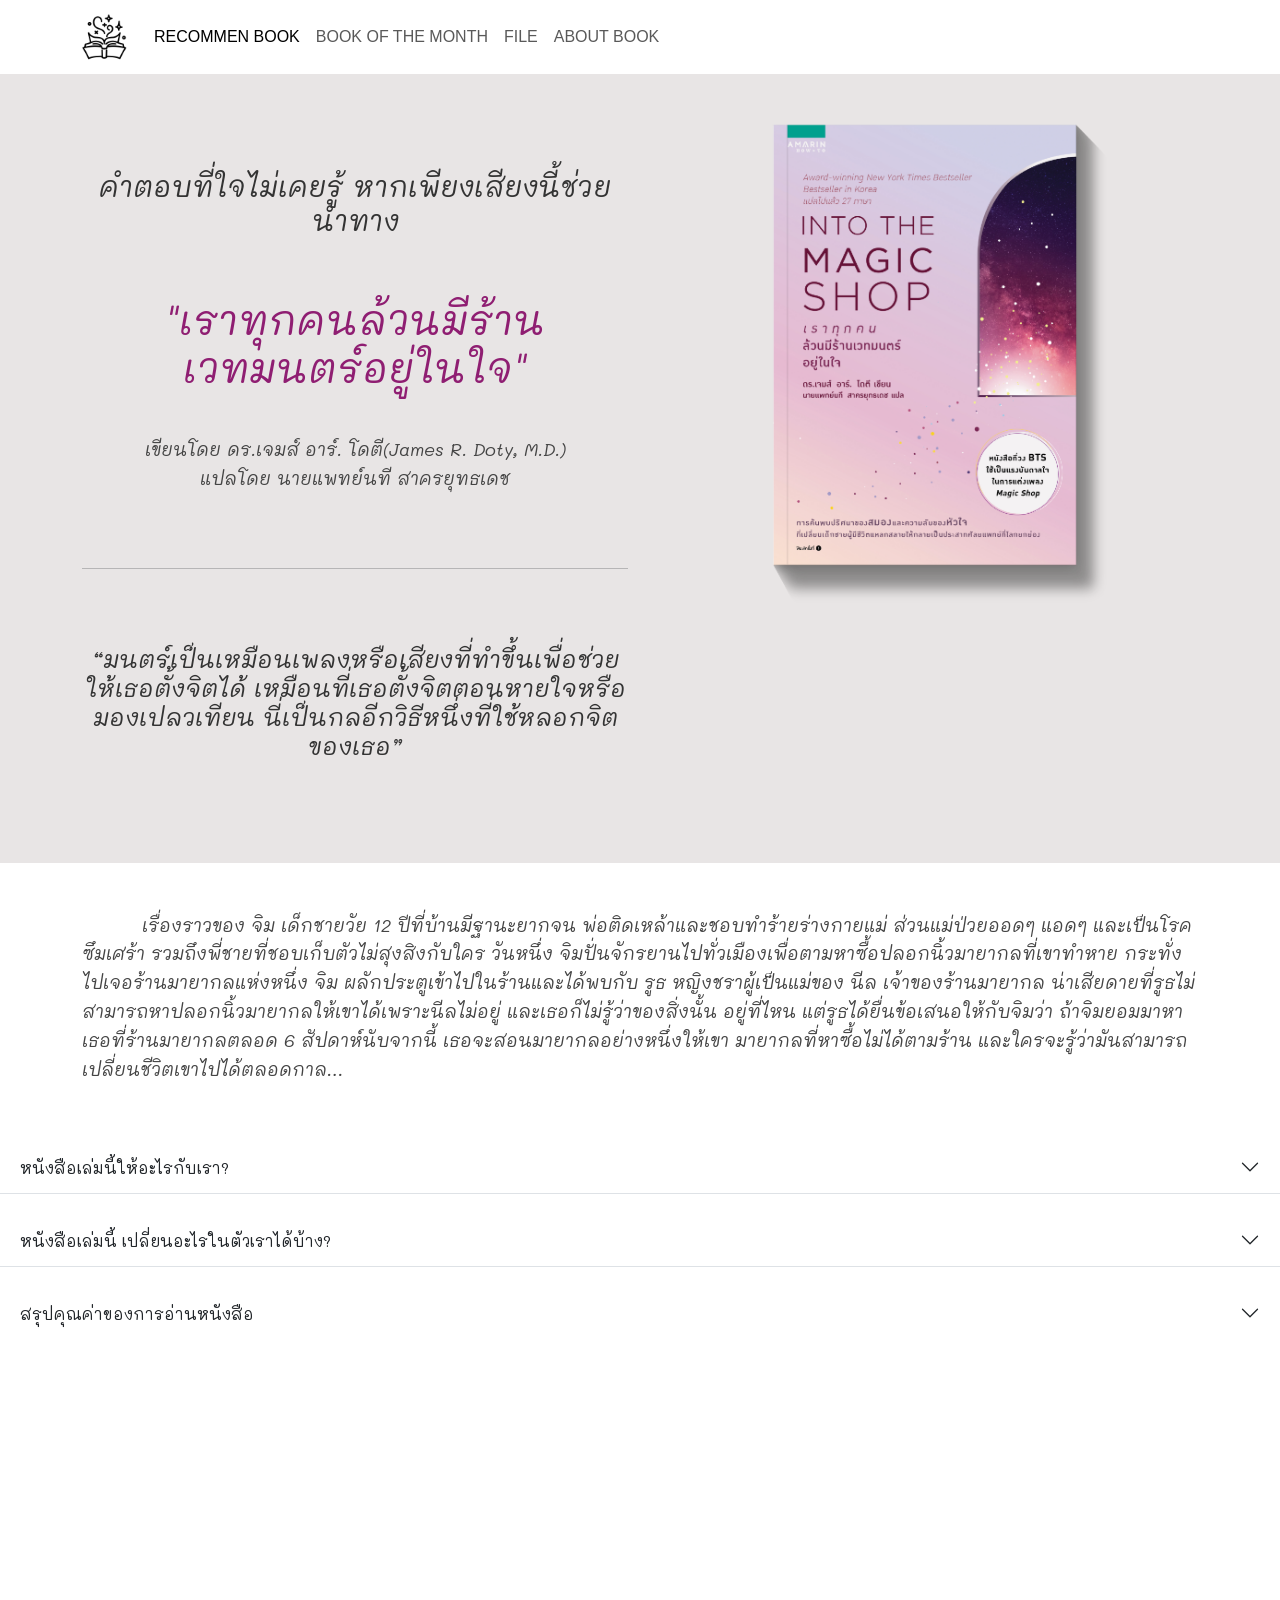
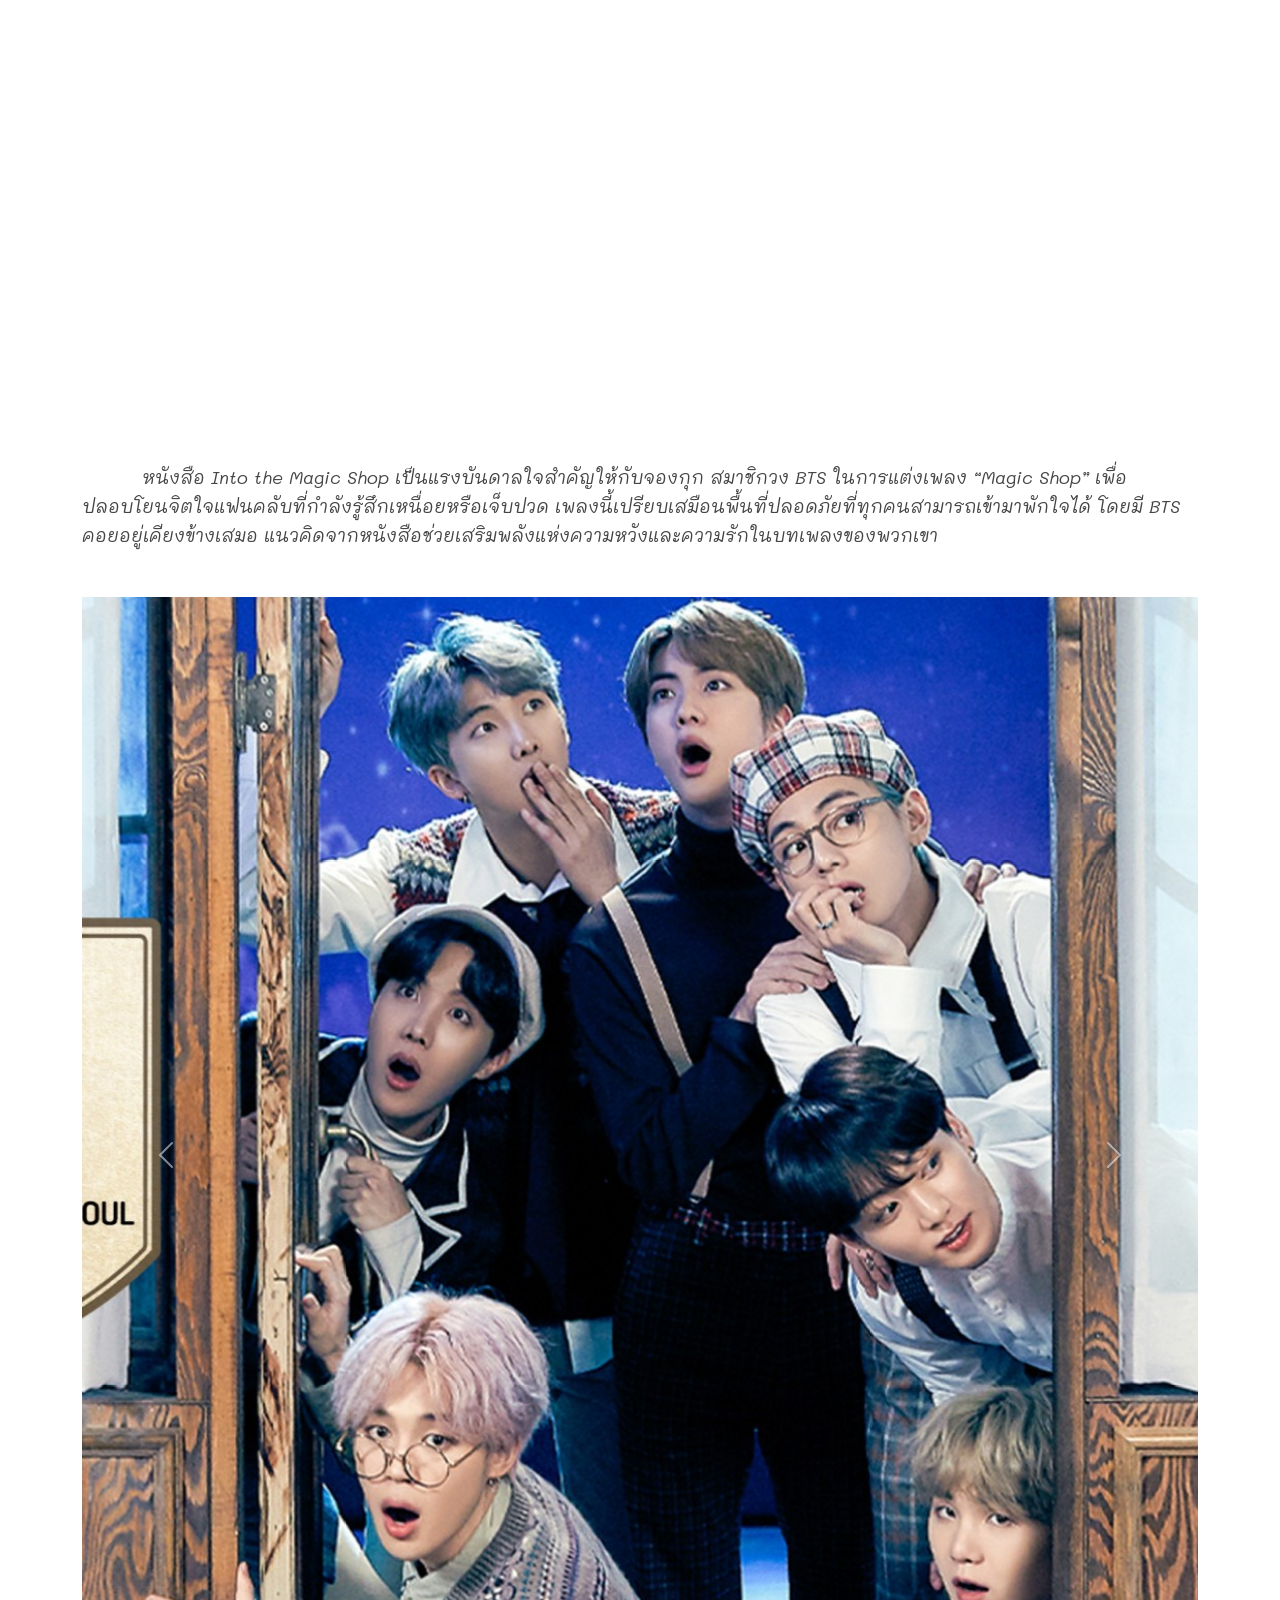
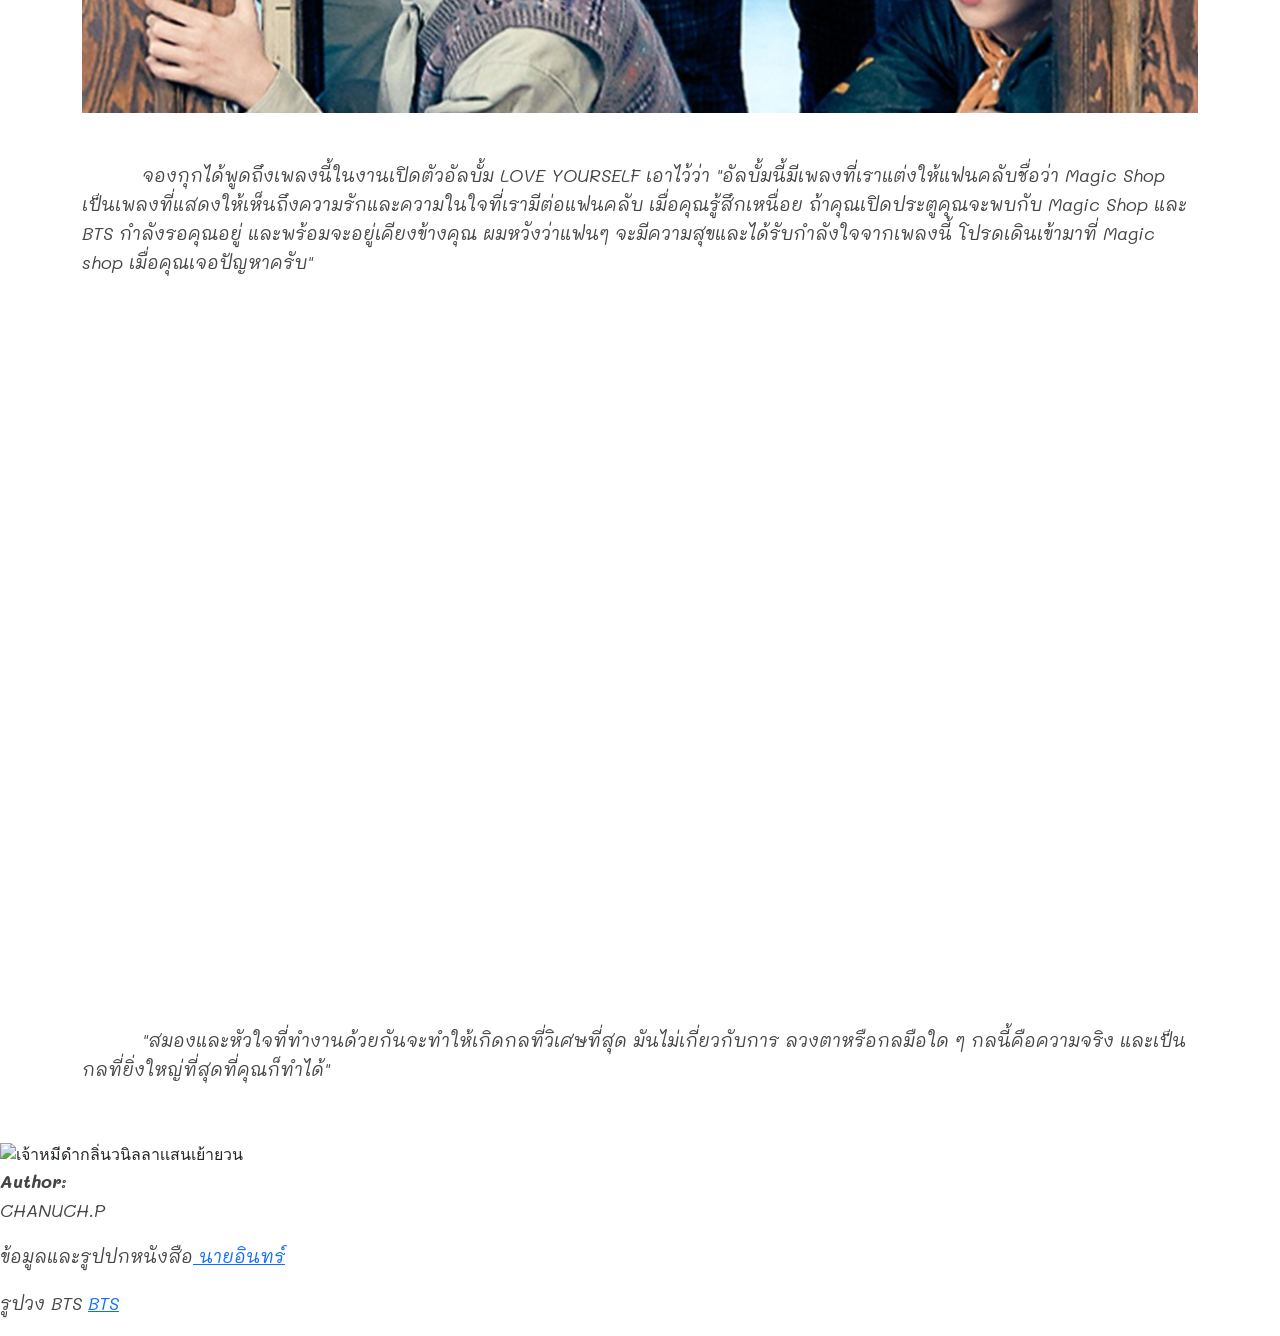
==== commit d4742608: "Add files via upload" ====
--- a/index.html
+++ b/index.html
@@ -19,6 +19,9 @@
         rel="stylesheet">
     <link
         href="https://fonts.googleapis.com/css2?family=Mali:ital,wght@0,200;0,300;0,400;0,500;0,600;0,700;1,200;1,300;1,400;1,500;1,600;1,700&family=Prompt:ital,wght@0,100;0,200;0,300;0,400;0,500;0,600;0,700;0,800;0,900;1,100;1,200;1,300;1,400;1,500;1,600;1,700;1,800;1,900&display=swap"
+        rel="stylesheet">
+    <link
+        href="https://fonts.googleapis.com/css2?family=Itim&family=Mali:ital,wght@0,200;0,300;0,400;0,500;0,600;0,700;1,200;1,300;1,400;1,500;1,600;1,700&family=Prompt:ital,wght@0,100;0,200;0,300;0,400;0,500;0,600;0,700;0,800;0,900;1,100;1,200;1,300;1,400;1,500;1,600;1,700;1,800;1,900&display=swap"
         rel="stylesheet">
 
 
@@ -53,7 +56,7 @@
                         </li>
                         <li class="nav-item">
                             <a class="nav-link" href="document/PREREAD_Warm Green Tea.pdf" target="_blank">ABOUT BOOK
-                                </a>
+                            </a>
                         </li>
 
 
@@ -133,7 +136,7 @@
     </div>
 
     <br>
-    
+
 
     <div class="accordion accordion-flush" id="accordionFlushExample">
         <div class="accordion-item my-3">
@@ -208,16 +211,16 @@
         </p>
 
     </div>
-    <div class="container my-5 ">
+    <div class="container my-5  ">
         <div id="carouselExample" class="carousel slide">
             <div class="carousel-inner">
-                <div class="carousel-item active">
-                    <img src="images/111.jpg" class="d-block w-100" alt="...">
-                </div>
-                <div class="carousel-item">
-                    <img src="images/222.jpg" class="d-block w-100" alt="...">
-                </div>
-                <div class="carousel-item">
+                <div class="carousel-item active ">
+                    <img src="images/111.jpg" class="d-block w-100 " alt="...">
+                </div>
+                <div class="carousel-item ">
+                    <img src="images/222.jpg" class="d-block w-100 " alt="...">
+                </div>
+                <div class="carousel-item ">
                     <img src="images/333.jpg" class="d-block w-100" alt="...">
                 </div>
             </div>
@@ -265,6 +268,22 @@
 
     </div>
 
+    <div class="profile-container">
+        <img src="images/4444.jpg" width="100px" height="100px" alt="เจ้าหมีดำกลิ่นวนิลลาเเสนเย้ายวน"
+            class="profile-image">
+
+        <p><strong>Author:</strong> <br> CHANUCH.P </p>
+    </div>
+
+
+    <p class="linkfont">ข้อมูลและรูปปกหนังสือ<a
+            href="https://www.naiin.com/product/detail/482105?srsltid=AfmBOopu8UN2UC6cxy8Exjo-KLF57okRFIG4Yxl_LiAHCgU-aFpfUw8F"
+            target="_blank"> นายอินทร์</a></p>
+
+    <p class="linkfont"> รูปวง BTS <a
+            href="https://www.google.com/url?sa=i&url=https%3A%2F%2Fwww.amazon.com%2FBTS-MAGIC-SHOP-in-SEOUL%2Fdp%2FB0D1J4YR9G&psig=AOvVaw3VJuQV56CeU1NQbtRJV0d7&ust=1761577523894000&source=images&cd=vfe&opi=89978449&ved=0CBUQjRxqFwoTCMDAmeaRwpADFQAAAAAdAAAAABAE"
+            target="_blank"> BTS </a></p>
+
 
 
 
